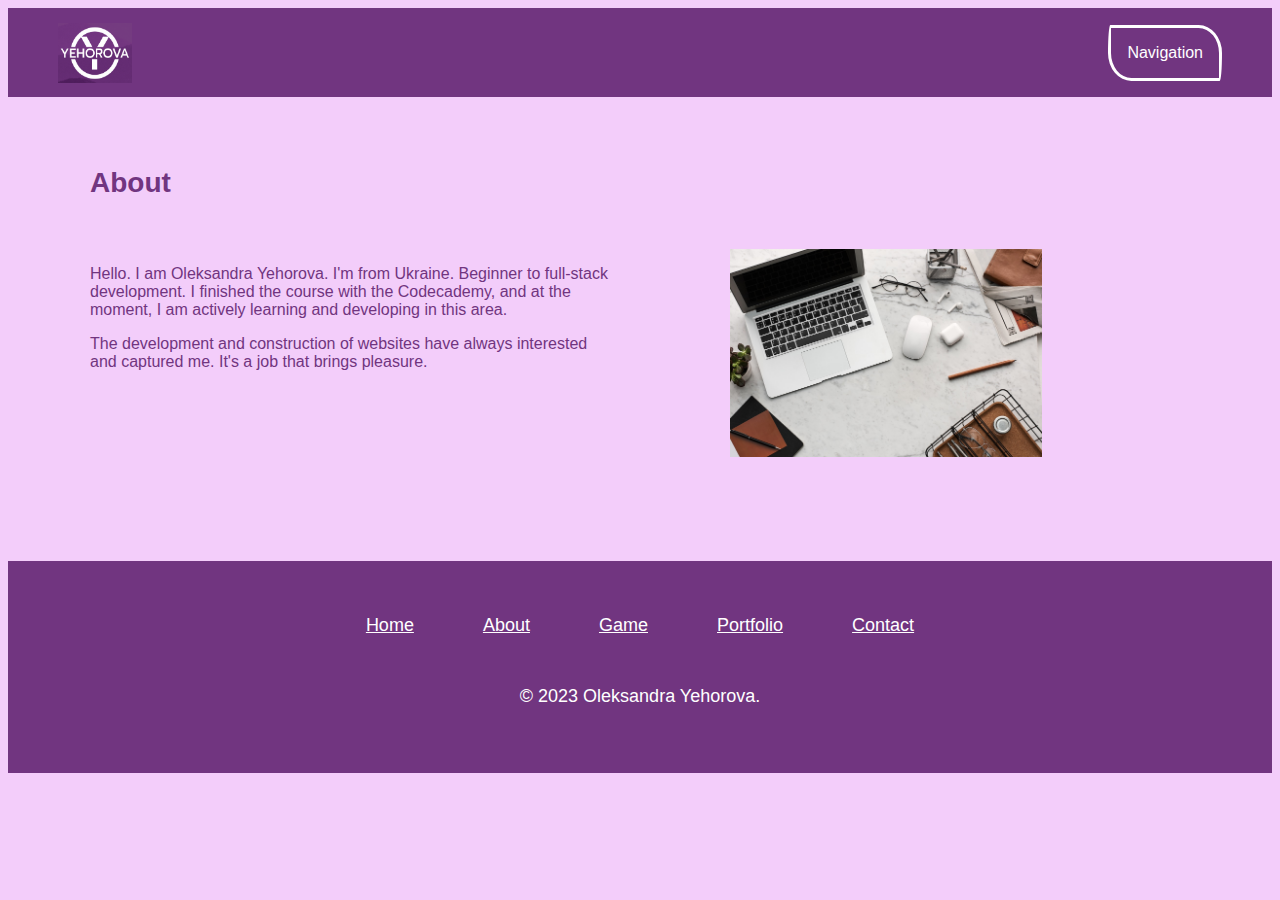
==== about.html @ 21f24541 "Add files via upload" ====
<!DOCTYPE html>
<html lang="en">


<head>
    <meta charset="UTF-8">
    <meta name="viewport" content="width=device-width, initial-scale=1.0">
    <title>Yehorova Aleksandra portfolio site</title>
    
    <link href="css/about.css" rel="stylesheet">
</head>

<body>
  <nav>
    <a href="index.html">
  <img src="img/logo1.png" alt="Yehorova logo" class="logo">
</a>
<div class="dropdown">
  <button class="dropbtn">Navigation</button>
      <div class="dropdown-content">
        <a href="index.html">Home</a>
        <a href="about.html">About</a>
        <a href="game.html">Game</a>
        <a href="portfolio.html">Portfolio</a>
        <a href="contact.html">Contact</a>
      </div>
    </div>
  </nav>
     
     <!-- About -->
     <div class="content-md container">
        <div class="row margin-b-20">
          <div class="col-sm-6">
            <h2>About</h2>
          </div>
        </div>
        <div class="row">
          <div class="column text-column">
            <p>Hello. I am Oleksandra Yehorova. I'm from Ukraine. Beginner to full-stack development. I finished the course with the Codecademy, and at the moment, I am actively learning and developing in this area.</p>
            <p>The development and construction of websites have always interested and captured me. It's a job that brings pleasure.</p>
          </div>
          <div class="column image-column">
            <img class="img-responsive" src="img/01.jpg" alt="MY Office">
          </div>
        </div>
    </div>
            
     <!-- end About -->

    <!-- Footer -->
    <footer class="footer">
        <div class="container">
            <div class="footer-nav">
                <ul>
                    <li><a href="index.html">Home</a></li>
                    <li><a href="about.html">About</a></li>
                    <li><a href="game.html">Game</a></li>
                    <li><a href="portfolio.html">Portfolio</a></li>
                    <li><a href="contact.html">Contact</a></li>
                </ul>
                <p class="copyright">
                    © 2023 Oleksandra Yehorova.
                </p>
            </div>
        </div>
    </footer>

    <script>
      const menuIcon = document.querySelector('.menu-icon');
      const mobileLinks = document.querySelector('.mobile-links');
  
      menuIcon.addEventListener('click', () => {
          mobileLinks.classList.toggle('show');
      });
  </script>
    
</body>
</html>
---- css/about.css ----
body {
    background: #f3cdfa;
	color: #713580;
	font-weight: normal;
	font-size: 1em;
	font-family: 'Roboto', Arial, sans-serif;
  }
  
 
  /* Define the styles for the navigation bar */

  nav {
    background-color: #713580;
  }
  
  .dropbtn {
    background-color: #713580;
    color: white;
    padding: 16px;
    font-size: 16px;
    border: solid;
    border-radius: 10px 100px / 120px;
}

.dropdown {
    position: relative;
    display: inline-block;
    float: right; /* Align the dropdown to the right */
    margin-right: 50px; /* Add some margin for spacing */
    margin-top: 17px;
}

.dropdown-content {
    display: none;
    position: absolute;
    background-color: #f1f1f1;
    min-width: 160px;
    box-shadow: 0px 8px 16px 0px rgba(0,0,0,0.2);
    right: 0;
    z-index: 1;
}

.dropdown-content a {
    color: #713580;
    padding: 12px 16px;
    text-decoration: none;
    display: block;
}

.dropdown-content a:hover {background-color: #ddd;}

.dropdown:hover .dropdown-content {display: block;}

.dropdown:hover .dropbtn {background-color: #713580;}
  
  .logo {
    height: 60px;
    margin: 10px 0;
    margin-left: 50px;
    margin-top: 15px;
  }
  
  
  /* about.css */
  
  .container {
    max-width: 1200px;
    margin: 0 auto;
    padding: 20px;
  }
  
  h2 {
    font-size: 28px;
    margin-top: 50px;
    margin-bottom: 20px;
    margin-left: 50px;

  }
  
  .row {
    display: flex;
    flex-wrap: wrap;
  }
  
  .column {
    flex: 1;
    padding: 30px;
    margin-left: 20px;
    margin-bottom: 50px;
  }
  
  .text-column {
    order: 1; /* Display the text column first on small screens */
  }
  
  .image-column {
    order: 2; /* Display the image column second on small screens */
    
  }
  
  .img-responsive {
    max-width: 60%;
    height: auto;
    margin-left: 40px;

  }
  
 /* Footer styles */
.footer {
    background-color: #713580;
    color: #fff;
    padding: 1rem;
    text-align: center;
    font-size: 18px;
}

.footer-nav ul {
    list-style: none;
    padding: 0;
}

.footer-nav li {
    display: inline-block;
    margin-right: 4rem;
}

.footer-nav li:last-child {
    margin-right: 0;
}
.footer-nav a {
    color: #fff;
    text-decoration: underline;
}

.footer-nav a:hover {
    text-decoration: underline;
}

.copyright {
  margin-top: 50px;
  margin-bottom: 30px;
}


@media (max-width: 768px) {
  /* ... */

  .dropdown {
      float: none;
      margin-right: 0;
      text-align: right; /* Align the dropdown content to the right on small screens */
      margin-right: 50px; /* Add some margin for spacing */
       margin-top: 17px;
  }
}


@media (max-width: 768px) {
  /* ... */
  
  h2 {
      font-size: 24px; /* Adjust font size */
      margin-top: 30px; /* Adjust spacing */
      margin-left: 20px; /* Adjust spacing */
  }
  
  .row {
      flex-direction: column; /* Stack columns vertically on small screens */
  }
  
  .column {
      width: 100%;
      margin-left: 0;
      padding: 20px;
      font-size: 14px; /* Adjust font size */
  }
  
  .img-responsive {
      max-width: 100%; /* Adjust image width */
      margin: 20px auto; /* Center the image */
  }
}

/* Update the mobile styles */
@media (max-width: 768px) {
  /* ... */

  .footer-nav li {
      margin-right: 1rem; /* Adjust spacing */
  }
}
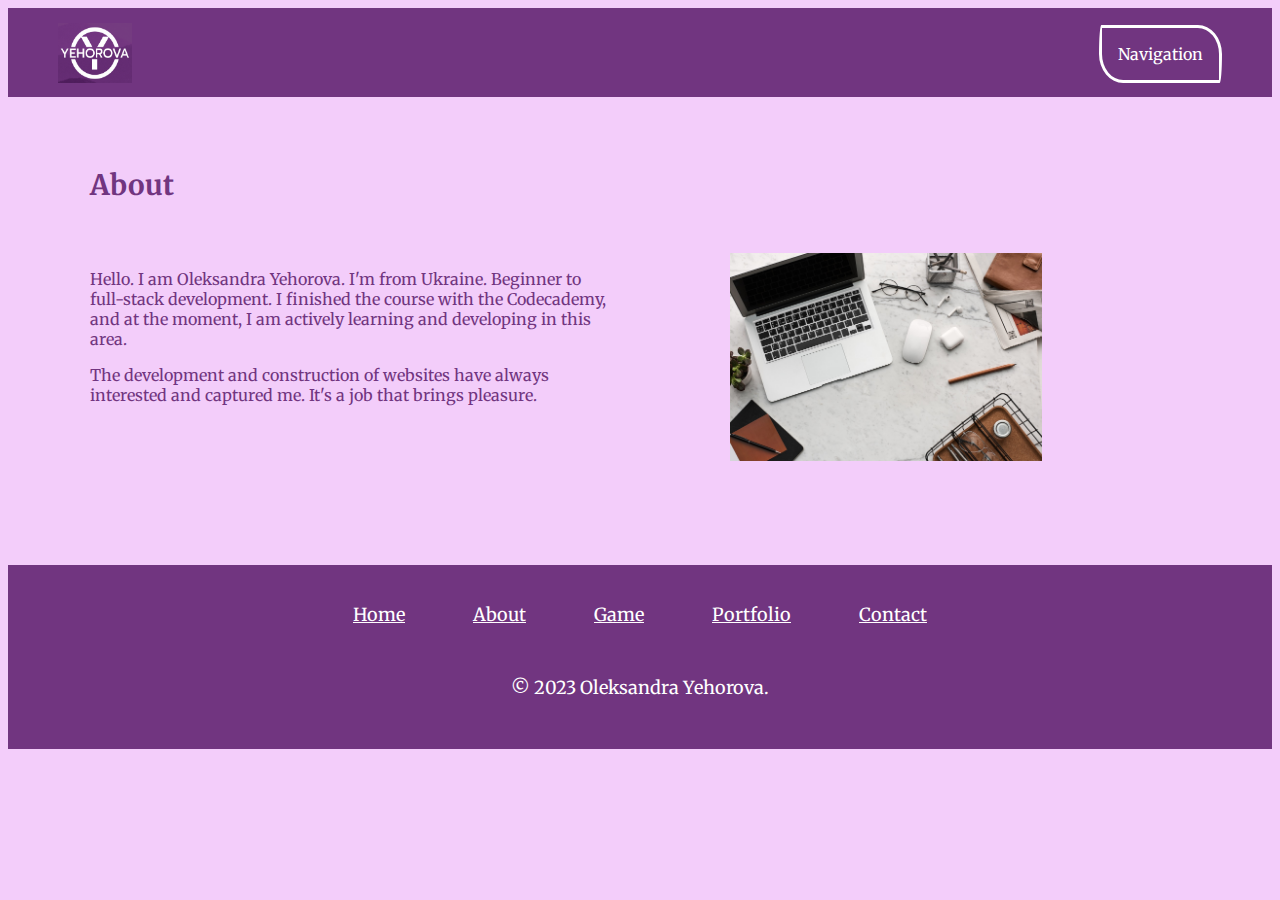
==== commit 44c0560c: "Update about.html" ====
--- a/about.html
+++ b/about.html
@@ -6,7 +6,9 @@
     <meta charset="UTF-8">
     <meta name="viewport" content="width=device-width, initial-scale=1.0">
     <title>Yehorova Aleksandra portfolio site</title>
-    
+    <link rel="preconnect" href="https://fonts.googleapis.com">
+<link rel="preconnect" href="https://fonts.gstatic.com" crossorigin>
+<link href="https://fonts.googleapis.com/css2?family=Chakra+Petch&family=Merriweather&display=swap" rel="stylesheet">
     <link href="css/about.css" rel="stylesheet">
 </head>
 
@@ -75,4 +77,4 @@
   </script>
     
 </body>
-</html>+</html>
--- a/css/about.css
+++ b/css/about.css
@@ -6,7 +6,11 @@
 	font-size: 1em;
 	font-family: 'Roboto', Arial, sans-serif;
   }
-  
+
+  * {
+    font-family: 'Chakra Petch', sans-serif;
+font-family: 'Merriweather', serif;
+}
  
   /* Define the styles for the navigation bar */
 
@@ -110,7 +114,6 @@
 .footer {
     background-color: #713580;
     color: #fff;
-    padding: 1rem;
     text-align: center;
     font-size: 18px;
 }
@@ -147,7 +150,7 @@
   /* ... */
 
   .dropdown {
-      float: none;
+
       margin-right: 0;
       text-align: right; /* Align the dropdown content to the right on small screens */
       margin-right: 50px; /* Add some margin for spacing */
@@ -187,6 +190,6 @@
   /* ... */
 
   .footer-nav li {
-      margin-right: 1rem; /* Adjust spacing */
+      margin-right: 10px; /* Adjust spacing */
   }
-}+}
